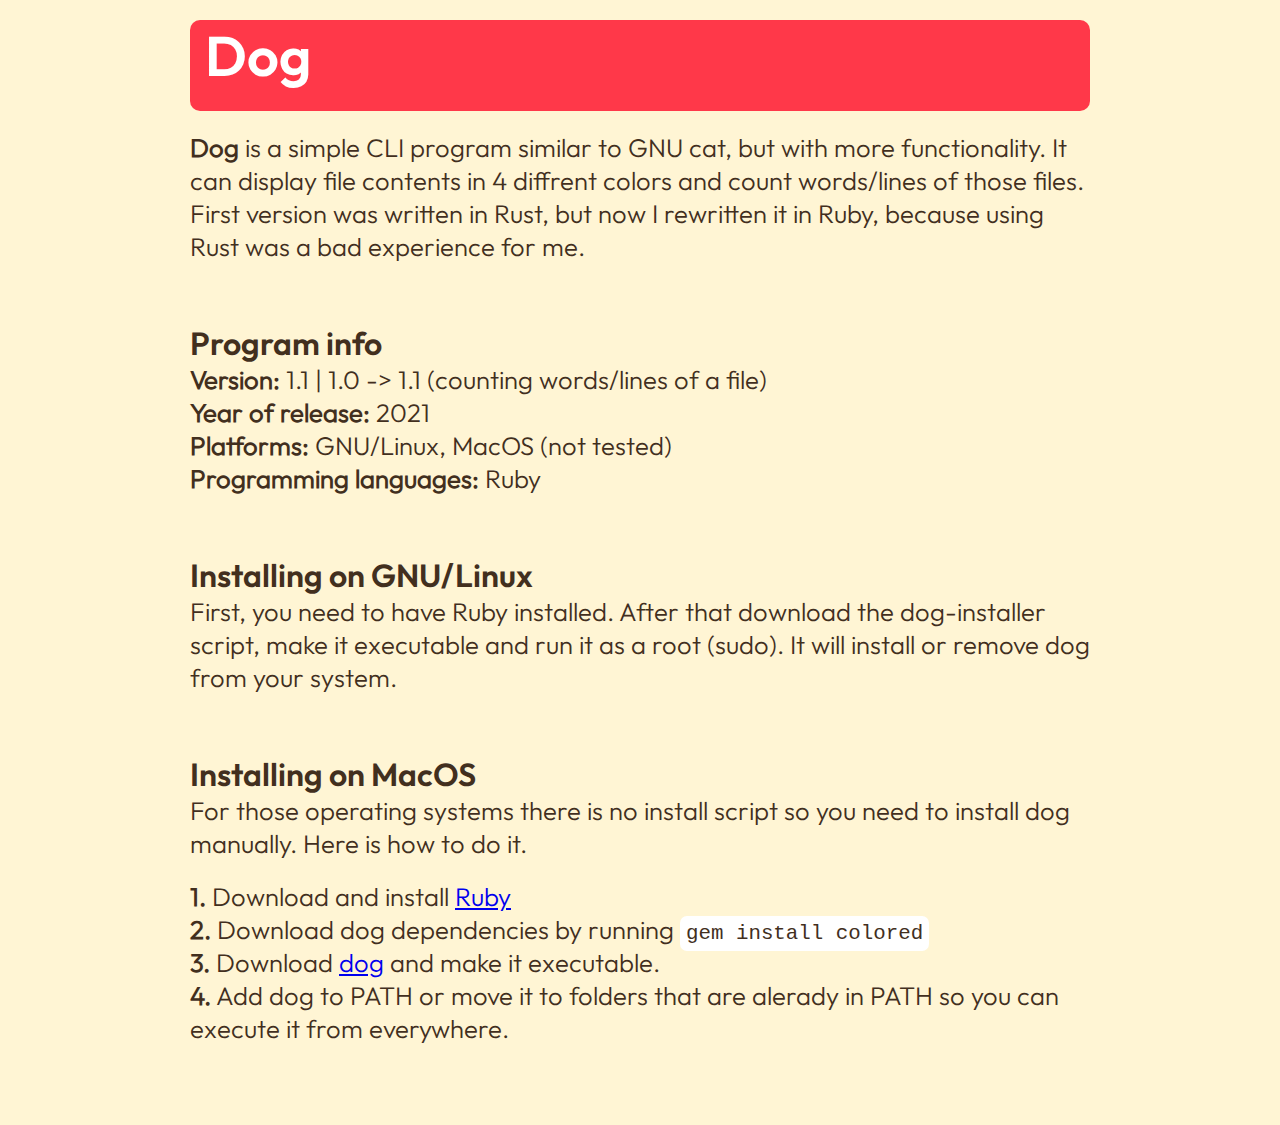
==== programy/dog.html @ 1c32beb8 "Uploaded website files" ====
<!DOCTYPE html>

<html>
	<head>
		<title>Tekronet website</title>
		<meta name="viewport" content="width=device-width, initial-scale=1.0">
		<meta charset="UTF-8">
		<link rel="stylesheet" href="../main.css"> 
	</head>
	<body style="background-color: #fff5d4; color: #422f1e">
		<div class="container">
			<div class="red-container">
				<h1 style="font-size: 350%; font-family: main-font-bold; font-weight: 100">Dog</h1><br>
			</div>
			<p style="font-size: 160%; font-family: main-font-light">
				<strong>Dog</strong> is a simple CLI program similar to GNU cat, but with more functionality.
				It can display file contents in 4 diffrent colors and count words/lines of those files.
				First version was written in Rust, but now I rewritten it in Ruby, because
				using Rust was a bad experience for me.
			</p>

			<br><br><br>

			<h1 style="font-family: main-font-bold">Program info</h1>
			<p style="font-family: main-font-light">
			<strong>Version:</strong> 1.1 | 1.0 -> 1.1 (counting words/lines of a file)
			<p style="font-family: main-font-light">
			<strong>Year of release:</strong> 2021 </p>
			<p style="font-family: main-font-light">
			<strong>Platforms:</strong> GNU/Linux, MacOS (not tested)</p>
			<p style="font-family: main-font-light">
			<strong>Programming languages:</strong> Ruby</p>
			<br><br><br>

			<h1 style="font-family: main-font-bold">Installing on GNU/Linux</h1>
			<p style="font-size: 160%; font-family: main-font-light">
			First, you need to have Ruby installed. After that download the dog-installer script, make it executable and run it as a root (sudo).
			It will install or remove dog from your system.
			</p>
			<br><br><br>

			<h1 style="font-family: main-font-bold">Installing on MacOS</h1>
			<p style="font-size: 160%; font-family: main-font-light">
			For those operating systems there is no install script so you need to install dog manually.
			Here is how to do it.
			</p>
			<br>
			
			<p style="font-size: 160%; font-family: main-font-light">
			<strong>1.</strong> Download and install <a href="https://www.ruby-lang.org">Ruby</a>
			</p>
			
			<p style="font-size: 160%; font-family: main-font-light">
			<strong>2.</strong> Download dog dependencies by running <code>gem install colored</code>			
			</p>
			
			<p style="font-size: 160%; font-family: main-font-light">
			<strong>3.</strong> Download <a href="https://raw.githubusercontent.com/Tekronet/donwloads/main/dog/dog" download>dog</a>
			 and make it executable.
			</p>

			<p style="font-size: 160%; font-family: main-font-light">
			<strong>4.</strong> Add dog to PATH or move it to folders that are alerady in PATH so you can execute it from everywhere.
			</p>

			<br><br><br>
			
		</div>
	</body>
</html>
---- main.css ----
*{
	margin: 0px;
}

@font-face {
	font-family: main-font;
	src: url(res/font.ttf);
}

@font-face {
	font-family: main-font-light;
	src: url(res/font-light.ttf);
}

@font-face {
	font-family: main-font-bold;
	src: url(res/font-bold.ttf);
}

.container{
	font-family: main-font;
	margin: 20px auto;
	max-width: 900px;
	padding-left: 15px;
	padding-right: 15px;
}

br {
	display: block;
	margin: 7px 0;
}

p {
	font-size: 160%
}

.red-container {
	font-family: main-font;
	margin: 20px auto;
	max-width: 900px;
	padding-left: 15px;#ffeba8
	padding-right: 15px;
	border-radius: 10px;
	background-color: #ff3849;
	color: #FFFFFF;
}

code {
	background-color: #ffffff;
	border-radius: 7px;
	padding: 6px;
}
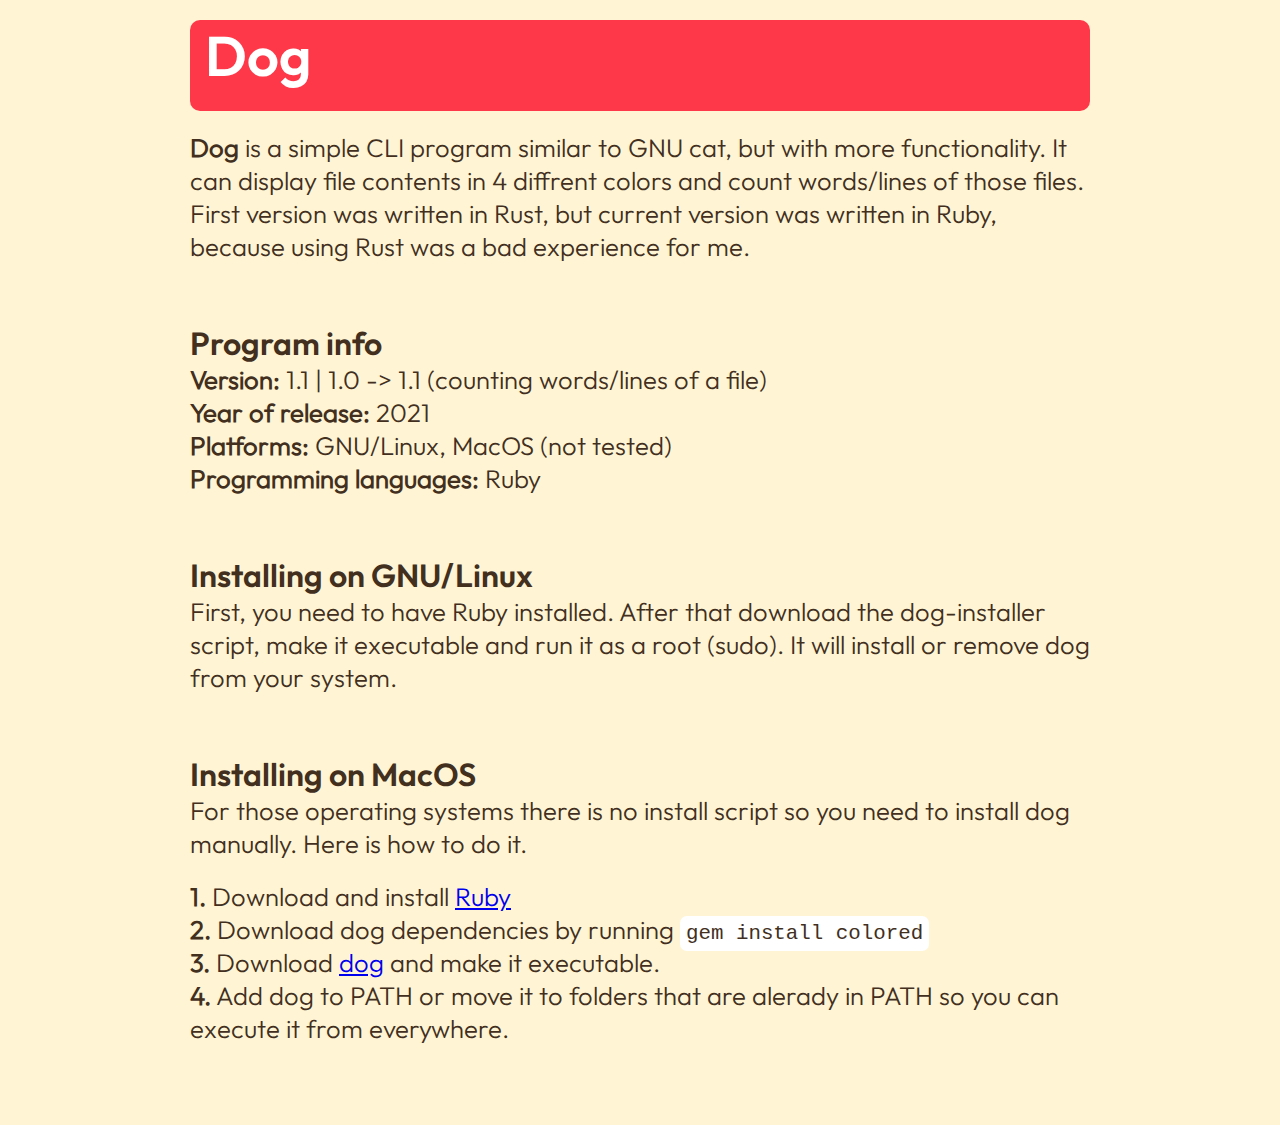
==== commit 4dccf016: "fixed typos" ====
--- a/programy/dog.html
+++ b/programy/dog.html
@@ -15,7 +15,7 @@
 			<p style="font-size: 160%; font-family: main-font-light">
 				<strong>Dog</strong> is a simple CLI program similar to GNU cat, but with more functionality.
 				It can display file contents in 4 diffrent colors and count words/lines of those files.
-				First version was written in Rust, but now I rewritten it in Ruby, because
+				First version was written in Rust, but current version was written in Ruby, because
 				using Rust was a bad experience for me.
 			</p>
 
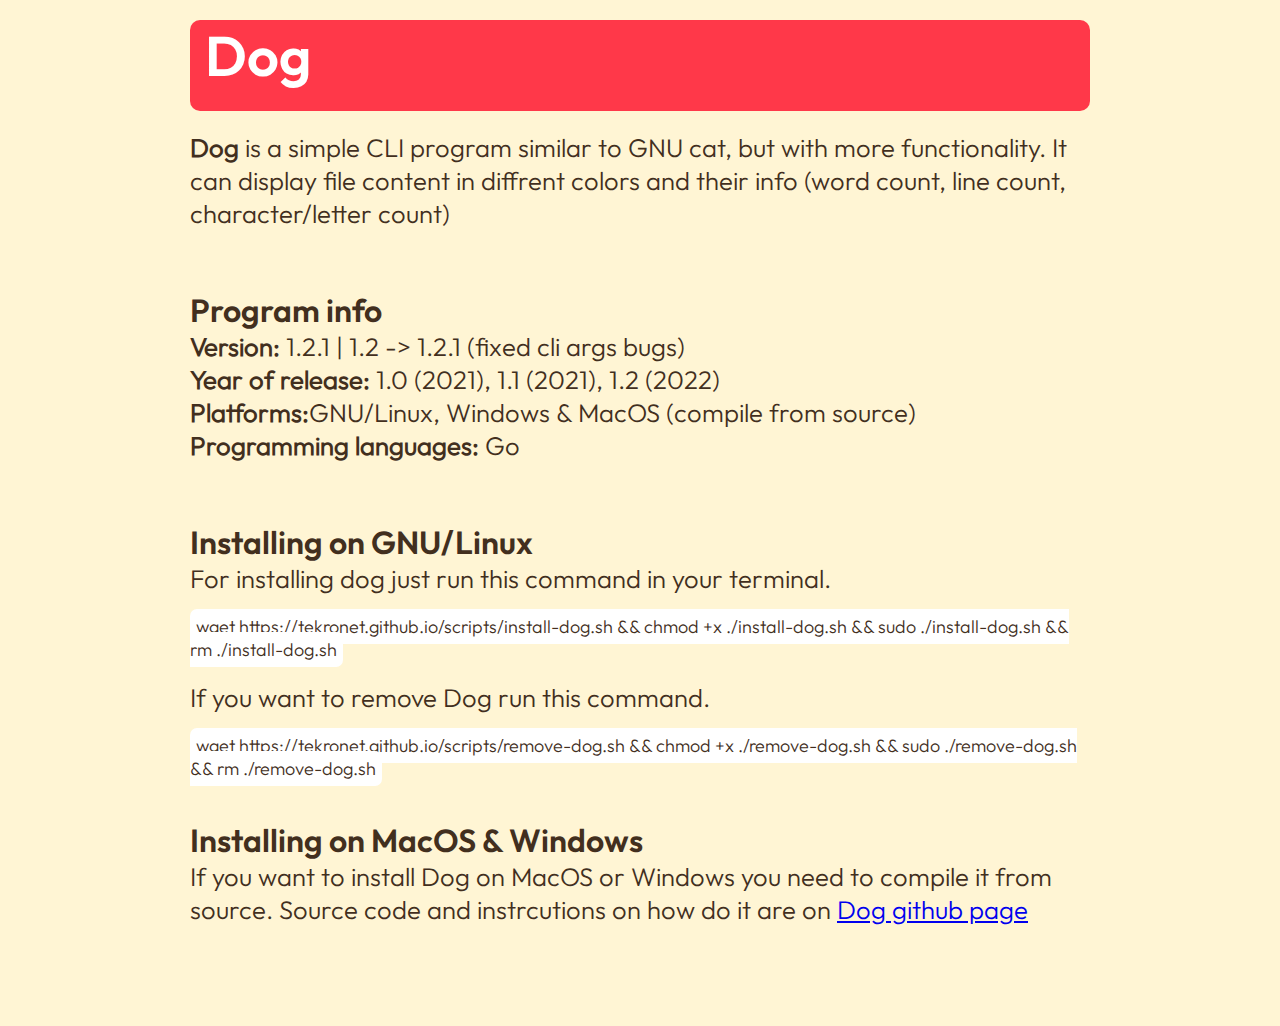
==== commit ad2ec8fa: "changed command" ====
--- a/programy/dog.html
+++ b/programy/dog.html
@@ -14,54 +14,46 @@
 			</div>
 			<p style="font-size: 160%; font-family: main-font-light">
 				<strong>Dog</strong> is a simple CLI program similar to GNU cat, but with more functionality.
-				It can display file contents in 4 diffrent colors and count words/lines of those files.
-				First version was written in Rust, but current version was written in Ruby, because
-				using Rust was a bad experience for me.
+				It can display file content in diffrent colors and their info (word count, line count, character/letter count)
 			</p>
 
 			<br><br><br>
 
 			<h1 style="font-family: main-font-bold">Program info</h1>
 			<p style="font-family: main-font-light">
-			<strong>Version:</strong> 1.1 | 1.0 -> 1.1 (counting words/lines of a file)
+			<strong>Version:</strong> 1.2.1 | 1.2 -> 1.2.1 (fixed cli args bugs)
 			<p style="font-family: main-font-light">
-			<strong>Year of release:</strong> 2021 </p>
+			<strong>Year of release:</strong> 1.0 (2021), 1.1 (2021), 1.2 (2022)</p>
 			<p style="font-family: main-font-light">
-			<strong>Platforms:</strong> GNU/Linux, MacOS (not tested)</p>
+			<strong>Platforms:</strong>GNU/Linux, Windows & MacOS (compile from source)</p>
 			<p style="font-family: main-font-light">
-			<strong>Programming languages:</strong> Ruby</p>
+			<strong>Programming languages:</strong> Go</p>
 			<br><br><br>
 
 			<h1 style="font-family: main-font-bold">Installing on GNU/Linux</h1>
 			<p style="font-size: 160%; font-family: main-font-light">
-			First, you need to have Ruby installed. After that download the dog-installer script, make it executable and run it as a root (sudo).
-			It will install or remove dog from your system.
+			For installing dog just run this command in your terminal.
 			</p>
+			<br>
+			<code style="font-family: main-font-light; font-size: 18px;">
+				wget https://tekronet.github.io/scripts/install-dog.sh && chmod +x ./install-dog.sh && sudo ./install-dog.sh && rm ./install-dog.sh
+			</code>
+			<br><br>
+			<p style="font-size: 160%; font-family: main-font-light">
+				If you want to remove Dog run this command.
+			</p>
+			<br>
+			<code style="font-family: main-font-light; font-size: 18px;">
+				wget https://tekronet.github.io/scripts/remove-dog.sh && chmod +x ./remove-dog.sh && sudo ./remove-dog.sh && rm ./remove-dog.sh
+			</code>
 			<br><br><br>
 
-			<h1 style="font-family: main-font-bold">Installing on MacOS</h1>
+			<h1 style="font-family: main-font-bold">Installing on MacOS & Windows</h1>
 			<p style="font-size: 160%; font-family: main-font-light">
-			For those operating systems there is no install script so you need to install dog manually.
-			Here is how to do it.
+			If you want to install Dog on MacOS or Windows you need to compile it from source.
+			Source code and instrcutions on how do it are on <a href="https://github.com/Tekronet/dog">Dog github page</a>
 			</p>
 			<br>
-			
-			<p style="font-size: 160%; font-family: main-font-light">
-			<strong>1.</strong> Download and install <a href="https://www.ruby-lang.org">Ruby</a>
-			</p>
-			
-			<p style="font-size: 160%; font-family: main-font-light">
-			<strong>2.</strong> Download dog dependencies by running <code>gem install colored</code>			
-			</p>
-			
-			<p style="font-size: 160%; font-family: main-font-light">
-			<strong>3.</strong> Download <a href="https://raw.githubusercontent.com/Tekronet/donwloads/main/dog/dog" download>dog</a>
-			 and make it executable.
-			</p>
-
-			<p style="font-size: 160%; font-family: main-font-light">
-			<strong>4.</strong> Add dog to PATH or move it to folders that are alerady in PATH so you can execute it from everywhere.
-			</p>
 
 			<br><br><br>
 			
--- a/main.css
+++ b/main.css
@@ -50,3 +50,4 @@
 	border-radius: 7px;
 	padding: 6px;
 }
+
